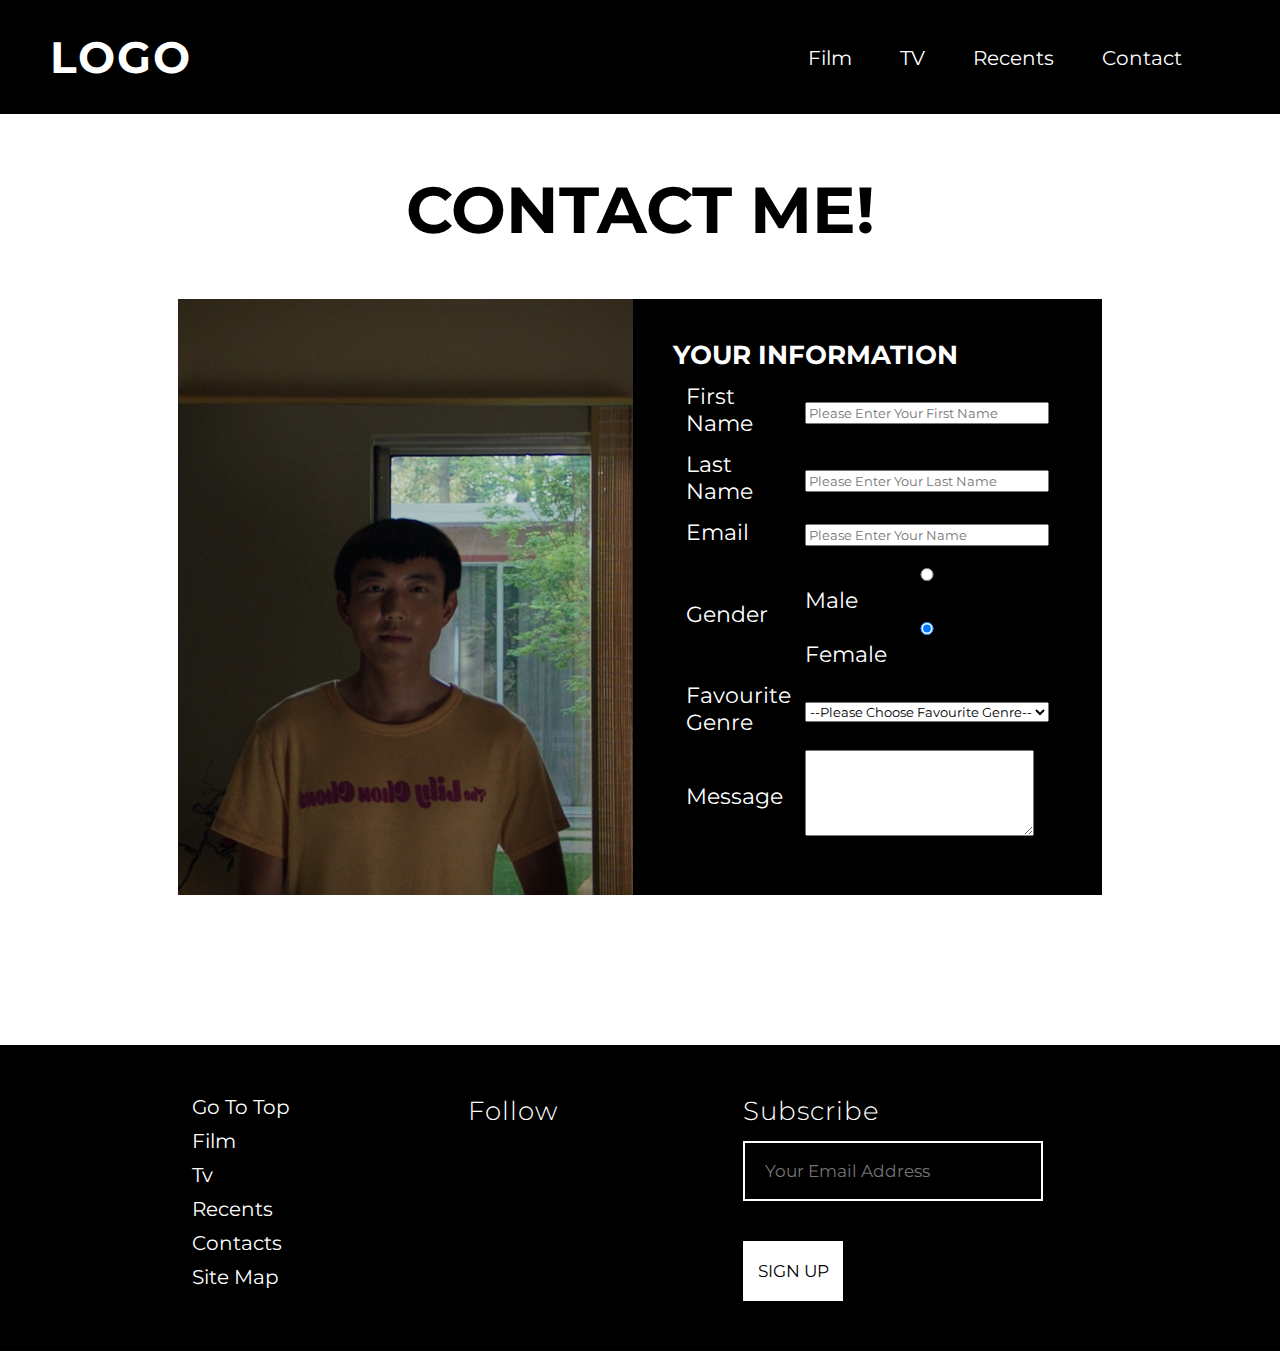
==== contact.html @ 7e924f9f "uploading demo site" ====
<!DOCTYPE html>
<html lang="en">

<head>
    <meta charset="utf-8"/>
    <meta name = "viewport" content = "width-device-width, initial-scale=1.0"/>

    <link href="styles/header nav.css" rel = "stylesheet" type = "text/css"/>
    <link href="styles/styles2.css" rel = "stylesheet" type = "text/css"/>
    <link href="styles/footer.css" rel = "stylesheet" type = "text/css"/>
    <script src="scripts/scripts.js"></script>

    <link rel="stylesheet" href="https://cdnjs.cloudflare.com/ajax/libs/font-awesome/6.1.2/css/all.min.css" integrity="sha512-1sCRPdkRXhBV2PBLUdRb4tMg1w2YPf37qatUFeS7zlBy7jJI8Lf4VHwWfZZfpXtYSLy85pkm9GaYVYMfw5BC1A==" crossorigin="anonymous" referrerpolicy="no-referrer" />
    <link rel = "stylesheet" href = "https://fonts.googleapis.com/css?family=Montserrat"/>
    <title>Contact Me!</title>
</head>

<body>
    <header>
        <a href="index.html" class = "logo">LOGO</a>
            <ul>
                <li><a href="fav films.html" target="_blank">Film</a></li>
                <li><a href="fav shows.html" target="_blank">TV</a></li>
                <li><a href="recents.html" target="_blank">Recents</a>
                    <div class = "submenu">
                        <ul>
                            <li><a href="review1.html">EEAAO</a></li>
                            <li><a href="review2.html">After Yang</a></li>
                            <li><a href="review3.html">The Sandman</a></li>
                        </ul>   
                    </div>
                </li>
                <li><a href="contact.html" target="_blank">Contact</a></li>
                <li><a href="#"><i class = "fas fa-search"></i></a></li>
            </ul>
    </header>
    <a name = "top"></a>

    <div class = "container">
        <h1>CONTACT ME!</h1>
        <div class = "box">

            <div class = "left-box">
                
            </div>

            <div class = "right-box">
                <h3>YOUR INFORMATION</h3>

                <form method = "POST" action = "" name = "search" enctype = "multipart/formdata">
                    <table cellspacing="12">
                        <tr>
                            <td width="100%">First Name</td>
                            <td><input type = "text" placeholder = "Please Enter Your First Name"/></td>
                        </tr>
            
                        <tr>
                            <td>Last Name</td>
                            <td><input type = "text" placeholder = "Please Enter Your Last Name"/></td>
                        </tr>
            
                        <tr>
                            <td>Email</td>
                            <td><input type = "email" placeholder = "Please Enter Your Name"/></td>
                        </tr>
            
                        <tr>
                            <td>Gender</td>
                            <td>
                                <input type = "radio" name = "gender" value = "M"/>Male
                                <input type = "radio" name = "gender" value = "F" checked/>Female
                            </td>
                        </tr>
            
                        <tr>
                            <td>Favourite Genre</td>
                            <td>
                                <select name = "Genres" size = "1">
                                    <option value = "--">--Please Choose  Favourite Genre--</option>
                                    <option value = "np">Nepal</option>
                                    <option value = "us">America</option>
                                    <option value = "in">India</option>
                                    <option value = "otr">Other</option>
                                    </select>
                            </td>
                        </tr>
            
                        <tr>
                            <td rowspan = "3">Message</td>
                            <td colspan="3"><textarea rows = "5" cols = "25" name = "message"></textarea></td>
                        </tr>
            
                    </table>
                </form>
            </div>

        </div>
    </div>

     <!--FOOTER-->
     <footer>
        <div class = "fcol1 links1">
            <a href="fav shows.html">Go To Top</a>
            <a href="fav films.html">Film</a>
            <a href="fav shows.html">Tv</a>
            <div class = "drop">
                <a href="recents.html">Recents</a>
                <div class = "submenu">
                    <a href="review1.html">EEAAO</a>
                    <a href="review2.html">After Yang</a>
                    <a href="review3.html">The Sandman</a>
                </div>
            </div>
            <a href="contact.html">Contacts</a>
            <a href="sitemap.html">Site Map</a>
        </div>

        <div class = "fcol2">
            <h3>Follow</h3>
            <div class = "socials">
                <i class = "fab fa-facebook"></i>
                <i class = "fab fa-instagram"></i>
                <i class = "fab fa-twitter"></i>
                <i class = "fab fa-imdb"></i>
            </div>
        </div>

        <div class = "fcol3">
            <h3>Subscribe</h3>
            <form action="">
                <input type="email" placeholder="Your Email Address" required/>
                <button type="submit">SIGN UP</button>
            </form>        
        </div>

    </footer>
</body>
</html>
---- styles/header nav.css ----
*
{   
    margin: 0;
    /*padding: 0;*/
    box-sizing: border-box;
    font-family: Montserrat;
}

header {
    position: fixed;
    top: 0;
    left: 0;
    width: 100%;
    display: flex;
    justify-content: space-between;
    align-items: center;
    transition: 0.6s;
    padding: 30px 50px;
    z-index: 100000;
    background-color: #000000;
}

header.sticky {
    padding: 20px 50px;
    background: #000000;

}

header .logo {
    position: relative;
    font-weight: 700;
    color: #ffffff; /* #ffffff if we change background */
    text-decoration: none;
    font-size: 2em;
    text-transform: uppercase;
    letter-spacing: 2px;
    transition: 0.6s;
}

header ul {
    position: relative;
    display: flex;
    justify-content: center;
    align-items: center;
}


header ul li {
    position: relative;
    list-style: none;
}

header ul li a {
    position: relative;
    margin-left: 3rem; 
    text-decoration: none;
    color: #ffffff; /*#ffffff if we change background */
    font-size: 20px;
    transition: 0.6s;

}

header ul li a:hover {
    text-decoration: underline;
    text-underline-offset: 5px;
}

header.sticky .logo,
header.sticky ul li a 
{
    color: #ffffff;
}

.submenu {
    display: none;
    padding-left: -500px;
}

header ul li:hover .submenu {
    display:block;
    position: relative;
    background: transparent;
    margin-top: 5px;
    margin-left: 50px;
}
---- styles/styles2.css ----
body {
    background-color: #ffffff;
    font-size: 22px;
}

h1 {
    align-items: center;
    text-align: center;
    font-size: 65px;
    padding-top: 120px;
}

.links a {
    text-decoration: none;
    color:#000000;
    font-weight: 800px;
}

.links a:hover {
    text-decoration: underline;
    text-underline-offset: 5px;
}

.links1 a {
    font-size: 17px;
    text-decoration: none;
    color:#ffffff;
}

.links1 a:hover {
    text-decoration: underline;
    text-underline-offset: 3px;
}

table {
    align-self: center;
    padding: 0px;
}

form input {
    padding-left: -500px;
}

.container {
    width: 80%;
    margin: 50px auto;
    position: relative;
}

.box {
    background: #000000;
    display:flex;
    color: #ffffff;
}

.left-box {
    flex-basis: 60%;
    padding: 40px 60px;
    background: url(../images/screenshots/afteryang4.png) no-repeat center;
    background-size: cover;
}

.right-box {
    flex-basis: 40%;
    padding: 40px;
}

.container .box {
    margin: 50px;
}

input {
    width: 100%;
}
---- styles/footer.css ----
footer {
    margin-top: 150px;
    width: 100%;
    padding: 50px 15%;
    background: #000000;
    color: #ffffff;
    display: flex;
}

.fcol1 {
    flex-basis: 32%;

}

.fcol2 {
    flex-basis: 32%;
}

.fcol3 {
    flex-basis: 40%;

}

footer div h3 {
    font-weight: 300;
    margin-bottom: 10px;
    letter-spacing: 1px;
}

.fcol1 a {
    display: block;
    margin-bottom: 10px;
    font-size: 20px;
}

.fcol3 form input {
    width: 300px;
    height: 60px;
    margin-top: 5px;
    margin-bottom: 40px;
    background-color: #000000;
    color: #ffffff;
    border: 2px solid #ffffff;
    padding-left: 20px;
    font-size: 17px;
    margin-right:-10px;
}

.fcol3 form button {
    background-color: #ffffff;
    border: 2px solid #ffffff;
    color: #000000;
    width: 100px;
    height: 60px;
    cursor: pointer;
    font-size: 17px;
    left: -50px;
}

.socials {
    margin-top: 5px;
}

.socials i {
    font-size: 17px;
    padding-right: 20px;
    cursor: pointer;
}

.socials i:hover {
    opacity: 0.7;
}

.submenu {
    display: none;
}

.drop:hover .submenu{
    display: block;
    position: absolute;
    background: #000000;
    margin-top: -50px;
    margin-left: 100px;
}
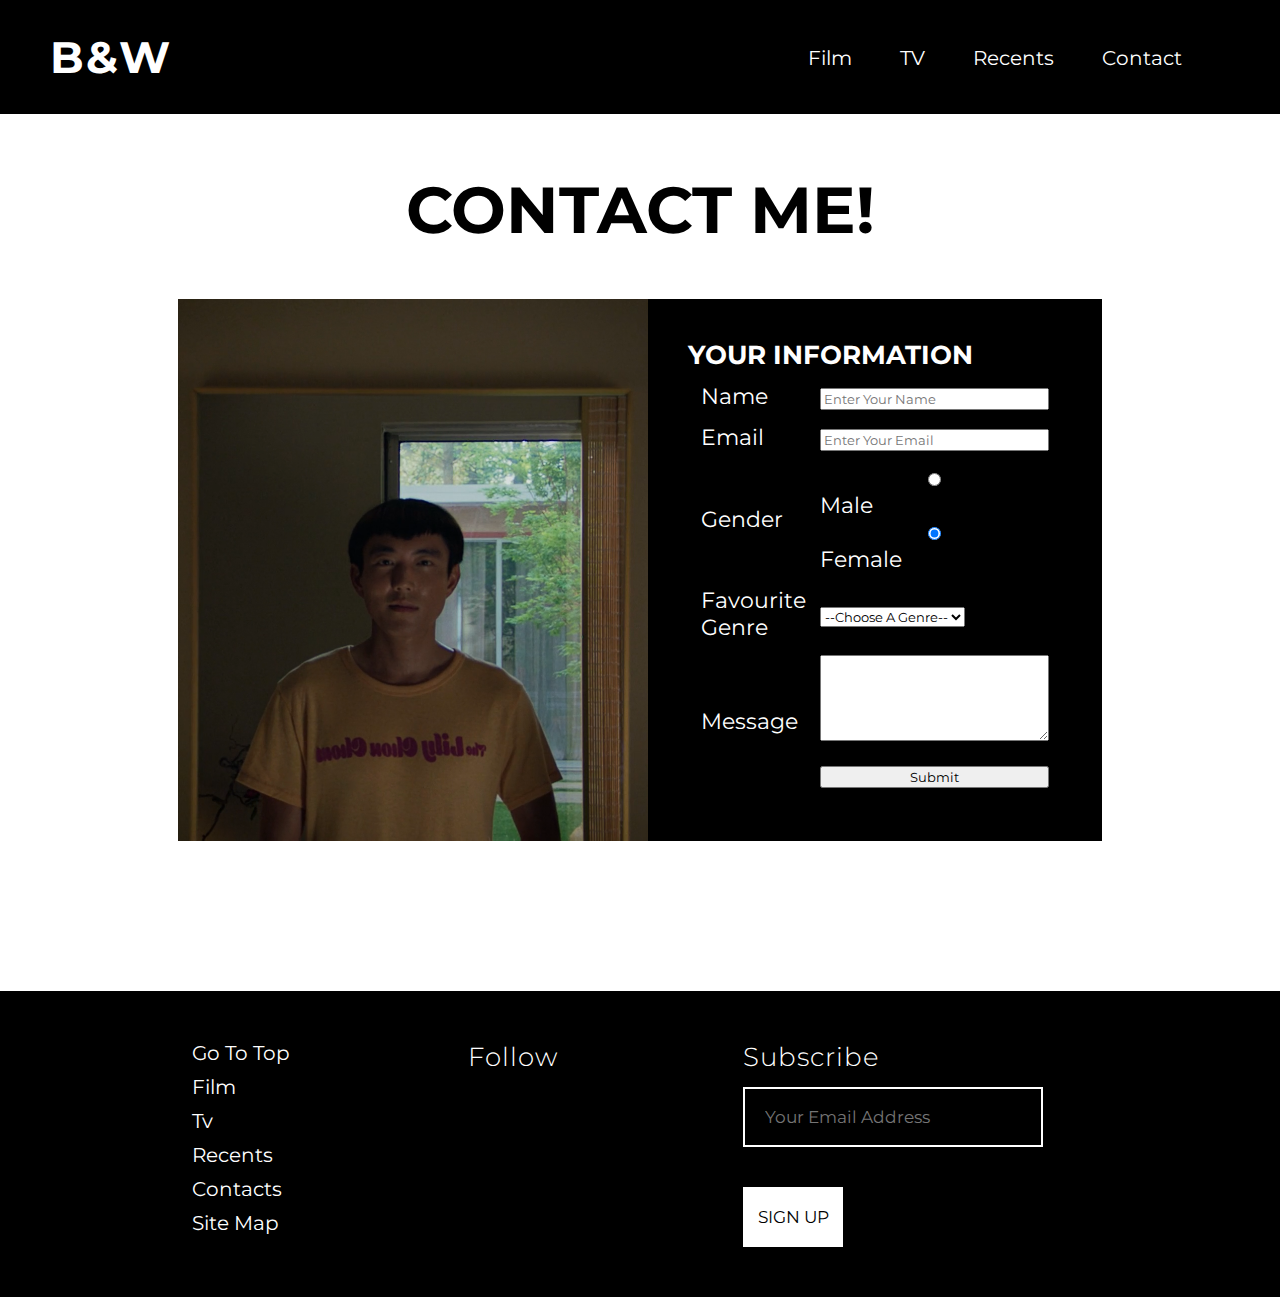
==== commit fae33d2c: "uploading edited site files" ====
--- a/contact.html
+++ b/contact.html
@@ -17,7 +17,7 @@
 
 <body>
     <header>
-        <a href="index.html" class = "logo">LOGO</a>
+        <a href="index.html" class = "logo">B&W</a>
             <ul>
                 <li><a href="fav films.html" target="_blank">Film</a></li>
                 <li><a href="fav shows.html" target="_blank">TV</a></li>
@@ -50,18 +50,14 @@
                 <form method = "POST" action = "" name = "search" enctype = "multipart/formdata">
                     <table cellspacing="12">
                         <tr>
-                            <td width="100%">First Name</td>
-                            <td><input type = "text" placeholder = "Please Enter Your First Name"/></td>
+                            <td width="100%">Name</td>
+                            <td><input type = "text" placeholder = "Enter Your Name"/></td>
                         </tr>
-            
-                        <tr>
-                            <td>Last Name</td>
-                            <td><input type = "text" placeholder = "Please Enter Your Last Name"/></td>
-                        </tr>
+        
             
                         <tr>
                             <td>Email</td>
-                            <td><input type = "email" placeholder = "Please Enter Your Name"/></td>
+                            <td><input type = "email" placeholder = "Enter Your Email"/></td>
                         </tr>
             
                         <tr>
@@ -76,10 +72,11 @@
                             <td>Favourite Genre</td>
                             <td>
                                 <select name = "Genres" size = "1">
-                                    <option value = "--">--Please Choose  Favourite Genre--</option>
-                                    <option value = "np">Nepal</option>
-                                    <option value = "us">America</option>
-                                    <option value = "in">India</option>
+                                    <option value = "--">--Choose A Genre--</option>
+                                    <option value = "rom">Romance</option>
+                                    <option value = "thr">Thriller</option>
+                                    <option value = "com">Comedy</option>
+                                    <option value = "hrr">Horror</option>
                                     <option value = "otr">Other</option>
                                     </select>
                             </td>
@@ -88,6 +85,10 @@
                         <tr>
                             <td rowspan = "3">Message</td>
                             <td colspan="3"><textarea rows = "5" cols = "25" name = "message"></textarea></td>
+                        </tr>
+
+                        <tr>
+                            <td><input type="submit" label="Submit"/></td>
                         </tr>
             
                     </table>
@@ -100,7 +101,7 @@
      <!--FOOTER-->
      <footer>
         <div class = "fcol1 links1">
-            <a href="fav shows.html">Go To Top</a>
+            <a href="contact.html#top">Go To Top</a>
             <a href="fav films.html">Film</a>
             <a href="fav shows.html">Tv</a>
             <div class = "drop">
